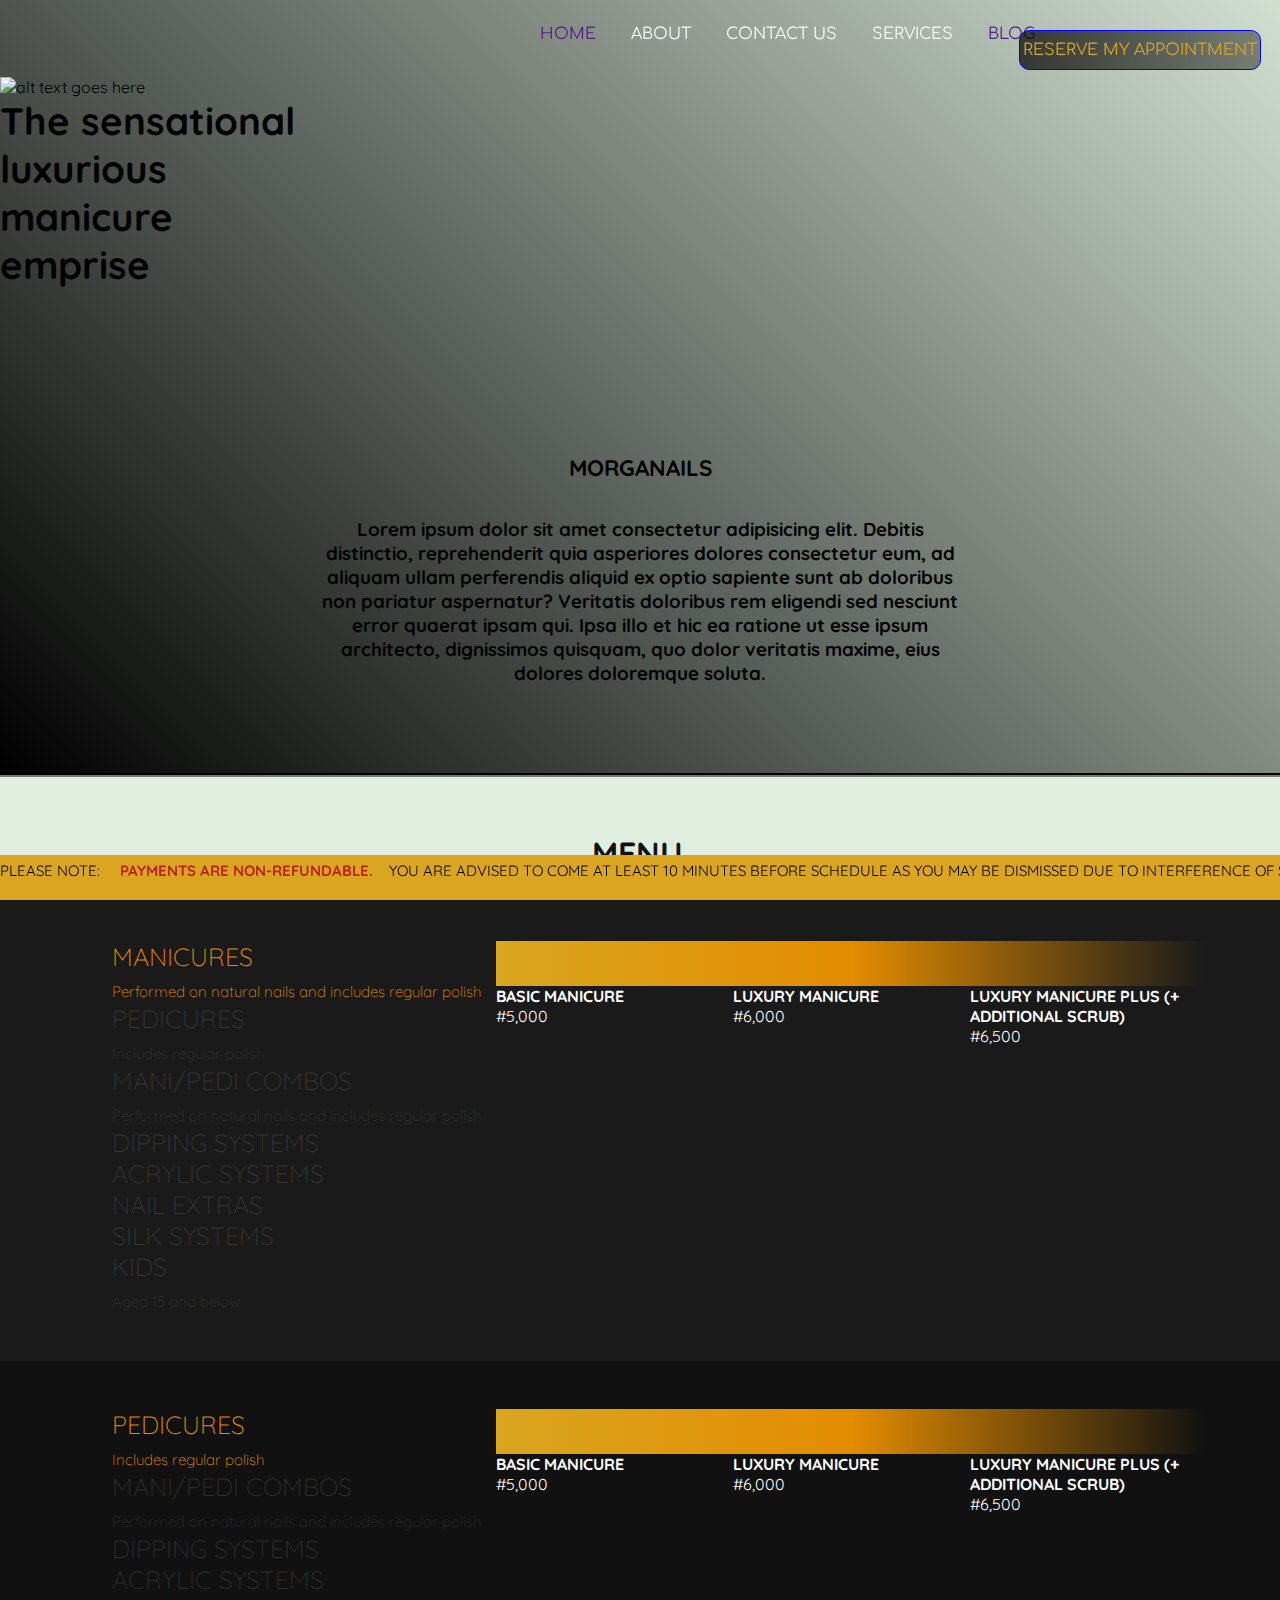
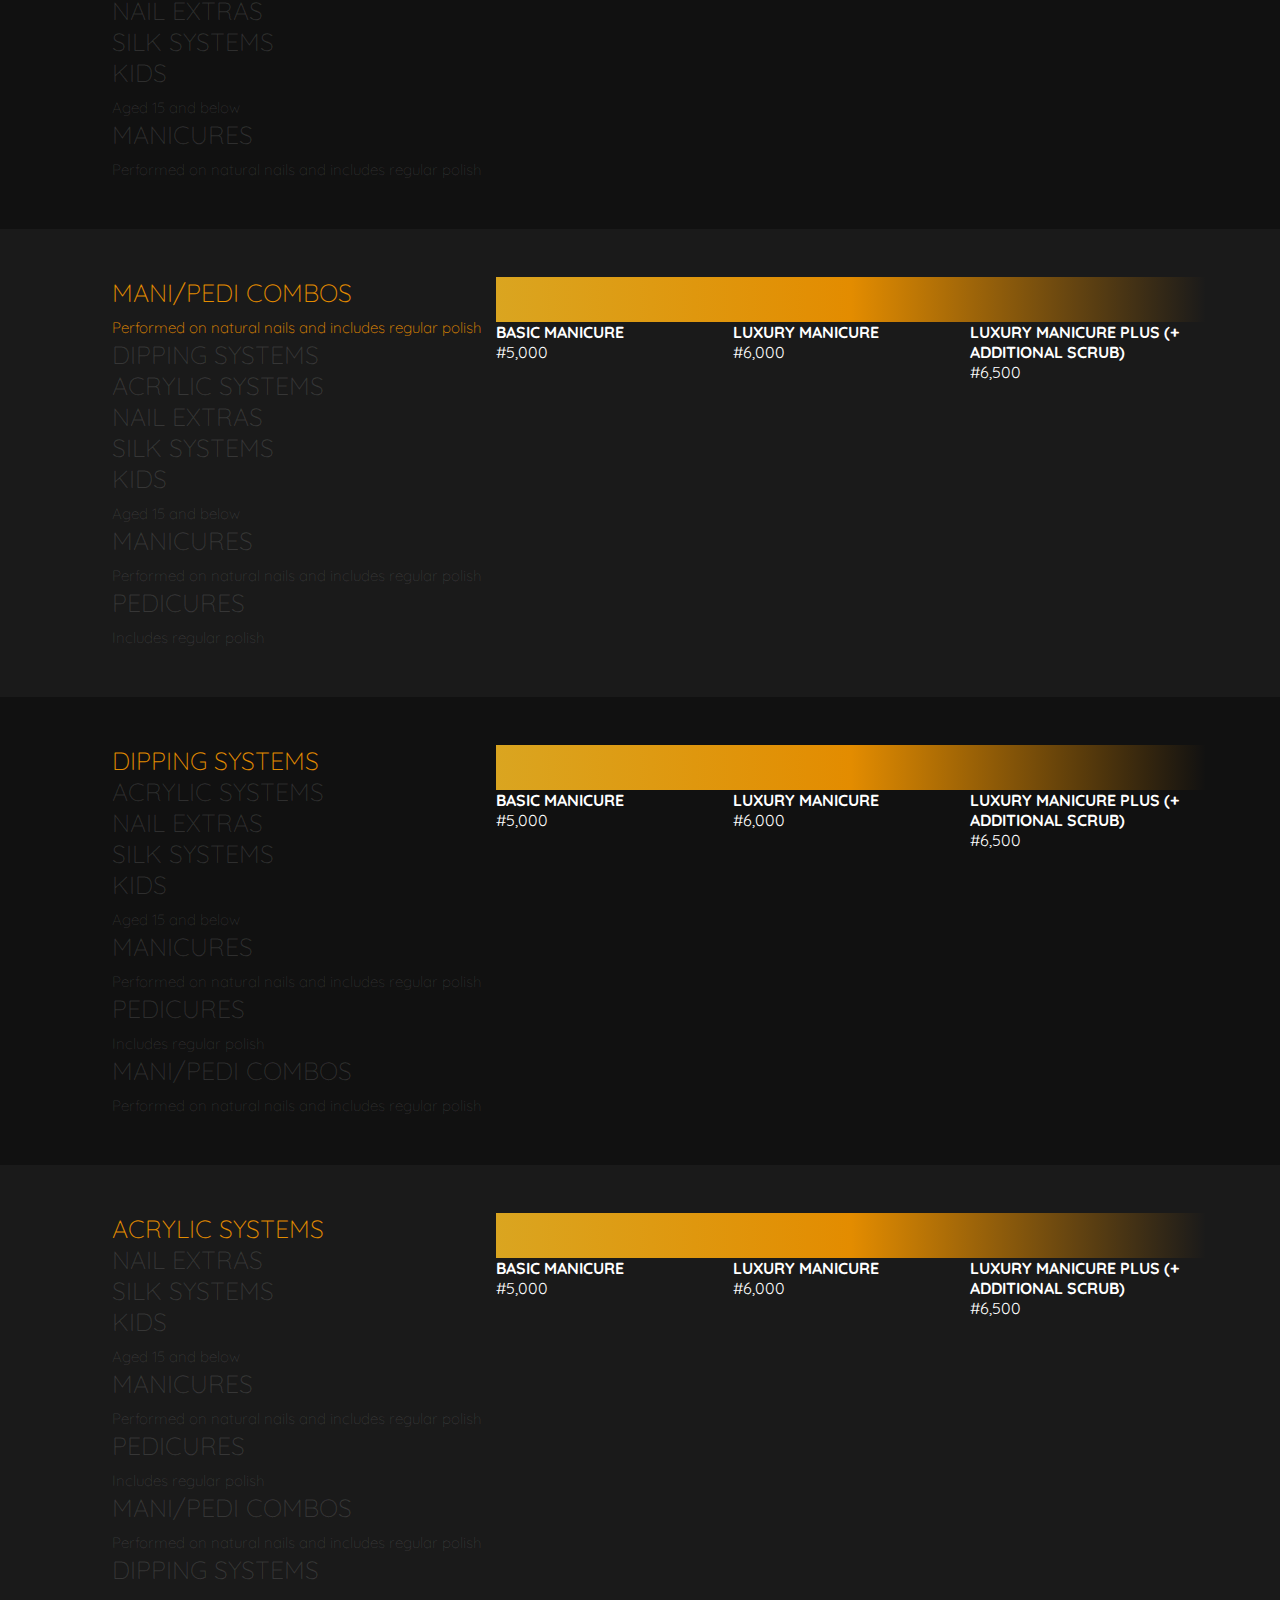
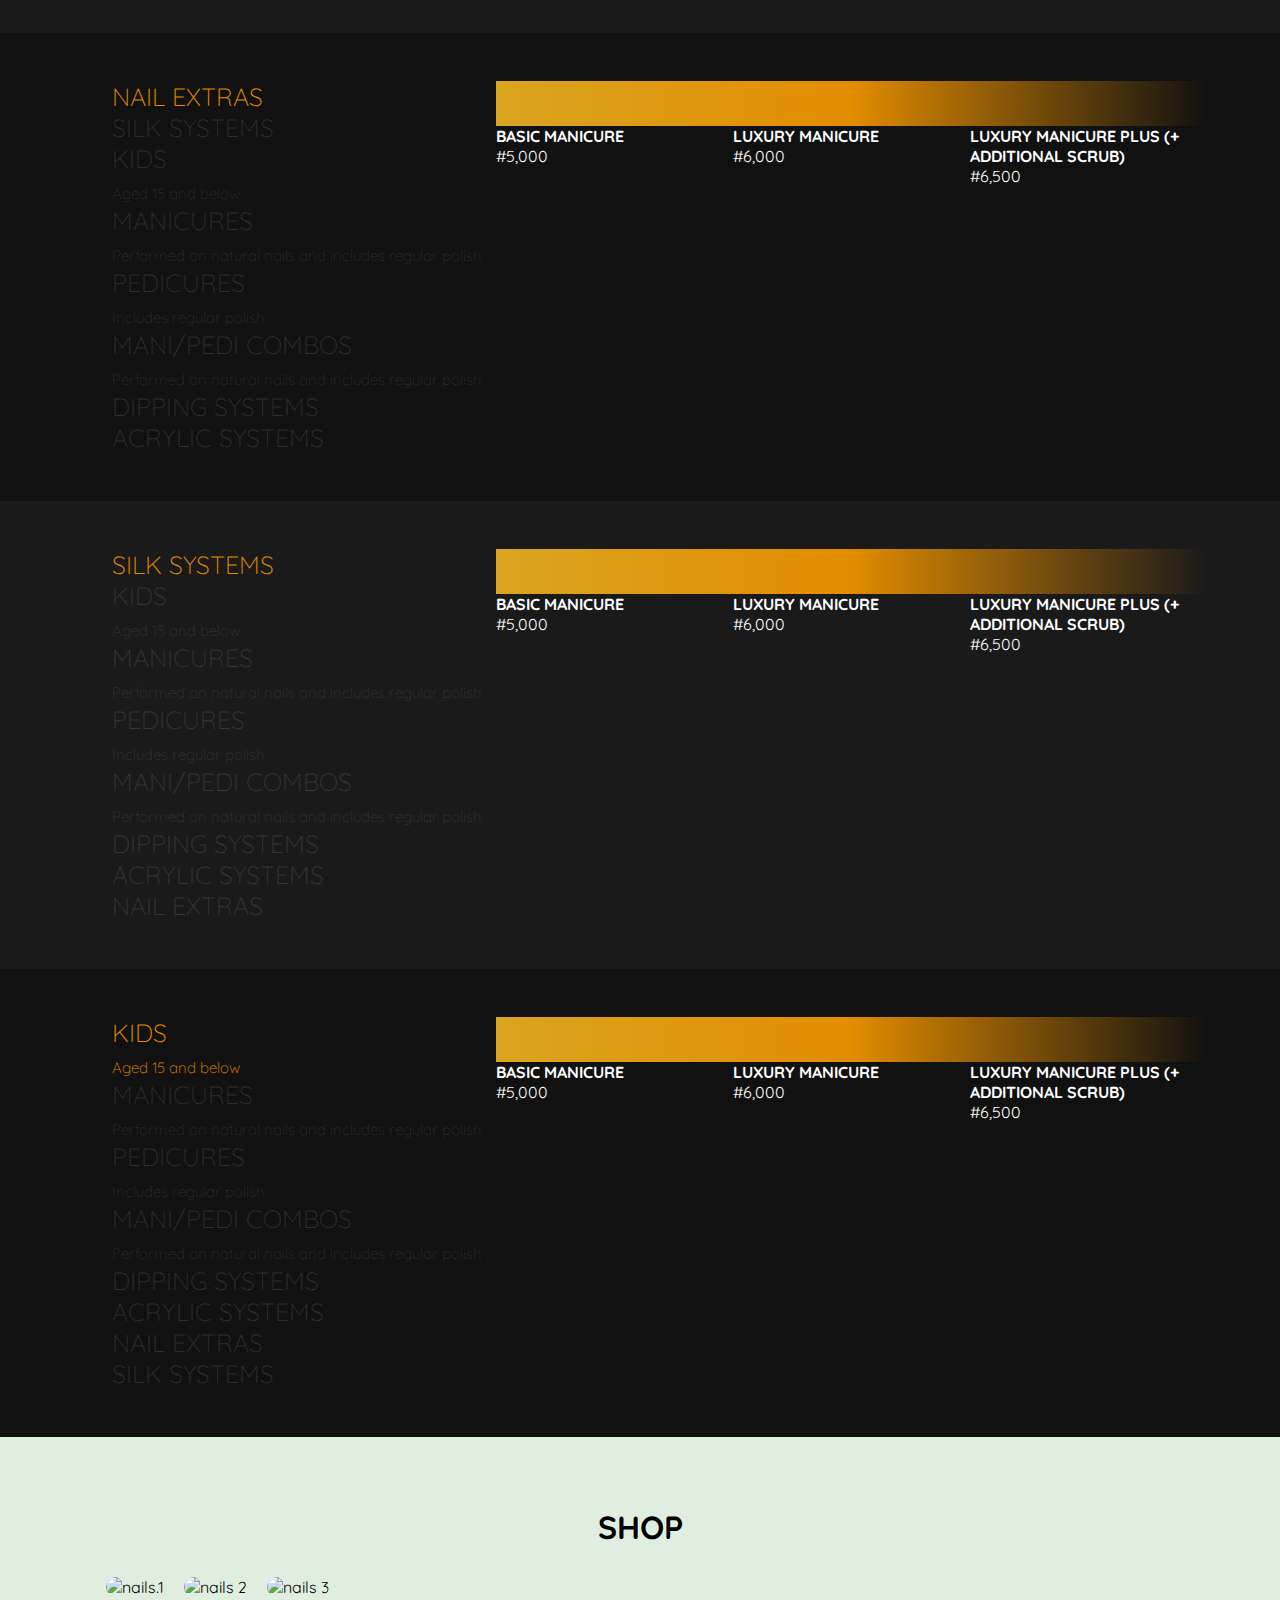
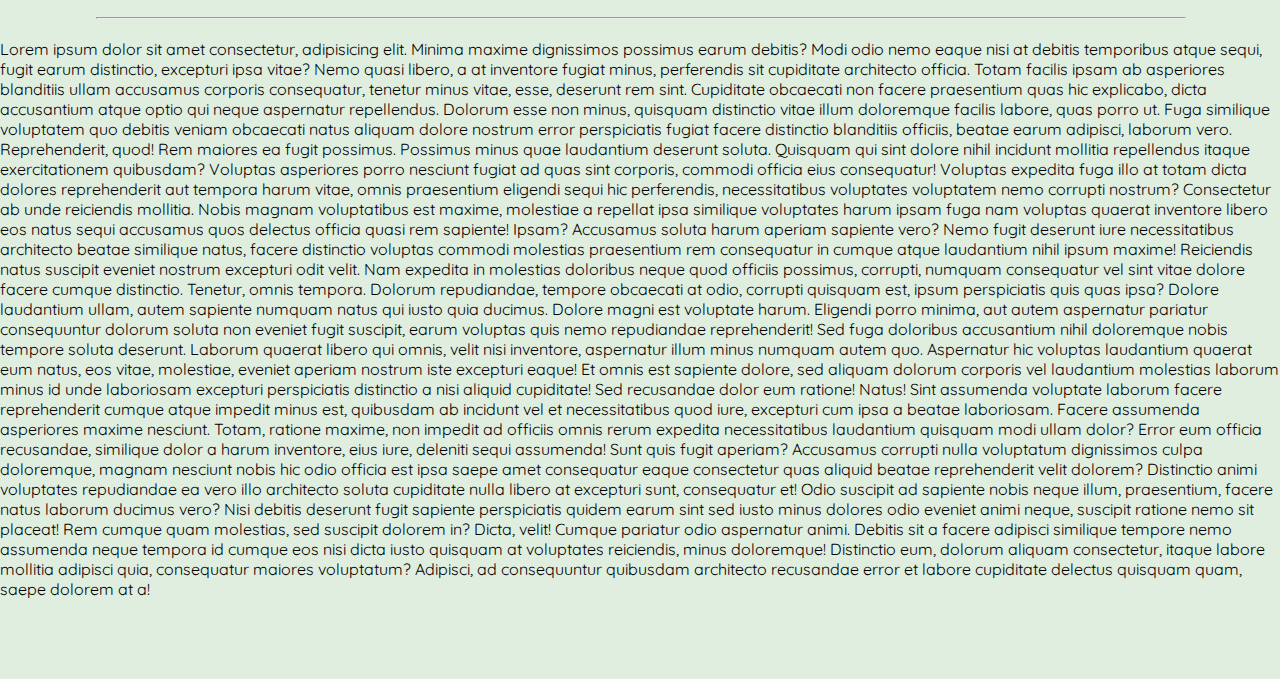
==== index.html @ 2ee40754 "Rename Morgana send me message 2.html to index.html" ====
<!DOCTYPE html>
<html lang="en">
<head>
    <meta charset="UTF-8">
    <meta http-equiv="X-UA-Compatible" content="IE=edge">
    <meta name="viewport" content="width=device-width, initial-scale=1.0">
    <link href="https://fonts.googleapis.com/css2?family=Barlow+Condensed:wght@100&family=Comfortaa:wght@300&family=Passions+Conflict&family=Quicksand:wght@300&display=swap" rel="stylesheet">
    <link rel="stylesheet" href="Morgana send me message 2.css">
    <title>Morgana send me message 2</title>
     <style>
        @media screen and (max-width: 755px){/*280px*//*1773px*/
            .m-sec2{
                background-color: #008a8a;
                /* backdrop-filter: blur(1rem); */
                display: block;
                height: 100vh;
                width: 55vw;
                position: fixed;
                top: 0;
                bottom: 0;
                left: 0;
                z-index: 201;
                box-shadow: 0 18px 36px rgba(0,0,0,0.99), 0 14px 11px rgba(0,0,0,0.2);
                transform: translateX(-150%);
                transition: all .5s ease-in-out;
            }
            #menu{
                display: block;
                border-bottom-right-radius: 8px;
                font-size: 450;
                position: fixed;
                z-index: 200;
                /* border: 3px double blue; */
                background-image: linear-gradient(to right, black, rgba(0,0,0,0.35));;
                background-size: 200%;
                background-position: 1%;
                color: #daa520b7;
                width: 15vw;
                animation: menu-icon 5s infinite alternate;
            }
            #close-menu{
                display: block;
                font-size: 45px;
                position: absolute;
                right: 0;
                top: 0;
                width: 15vw;
                color: #001a1a;

            }
            @keyframes menu-icon{
                0%{
                    background-position: 1%;
                }
                100%{
                    background-position: 100%;
                }
            }
           .m-sec2 nav{
                width: 55vw;
                height: 77vh;/* height: 55vh; */
                position: relative;
                left: -5px;
                top: 55px;
                text-align: center;
            }
            .m-sec2 a{
                /* background-color: bisque; */
                padding: 3px 5px;
                position: relative;
                top: 15px;
            }
            #a-last-child{
                width: 52vw;
                position: relative;
                left: 4px;
                backdrop-filter: blur(3px);
            }
            .m-dd{
                display: block;
                margin: 35px auto;
                font-family: 'Quicksand', sans-serif;
            }
            .m-dropdown{
               position: absolute;
               top: 5vw;
               left: 45vw;
               width: 0vw;
               box-shadow: 18px 0 36px rgba(0, 0, 0, 0.30), 14px 0 11px rgba(0, 0, 0, 0.2);
               /* max-height: fit-content; */
               transition: width 1s;
               overflow: scroll;
               font-size: smaller;
               float: right;
               background-color: #5f9ea0;
            }
            .m-dd:hover > .m-dropdown{
                width: 150px;
                height: 10vh;
            }
            .m-sec2:hover{
                width: 55vw;
            }
            .m-main2{
                background-size: cover;
                background-position: center;
                min-height: 90vh;
            }
            .m-main2 img{
                display: none;
            }
            .m-main2 div{
                width: 90vw;
                height: 50vh;
                text-align: center;
                position: relative;
                top: 7rem;
                left: 5%;
                font-size: 15px;
            }
            .m-main2 p{
                /* background-color: coral; */
                /* background-color: rgba(0, 139, 139, 0.151); */
                width: 80vw;
                height: 35.0vh;
                margin: 20px auto;
                overflow: scroll;
                position: absolute;
                bottom: 0.99vh;
                left: 0vw;
                right: 0vw;
            }
            /* .m-main2 h3 p span{
                position: sticky;
                top: 45vh;
            } */
            .m-sect-2{
                width: 100vw;
                /* display: none; */
            }
            .m-sect-2-div-1{
                display: block;
                padding: 0;
            }
            /* .m-sect-2-div-1a{
                width: 100vw;
            } */
            .shop-section img{
                min-width: 70vw;
                min-height: 50vh;
                position: relative;
                left: 15;
                right: 15;
                margin-bottom: 15.5px;
                margin-left: 25px;
            }
            #div{
                /* background-color: #00f5fc; */
                /* background-image: linear-gradient(to right, darkcyan, rgba(0,0,0)); */
                background-color: goldenrod;
                background-size: 500%;
                width: 200vw;
                height: 5vh;
                position: fixed;
                bottom: 0;
                animation: this-claimer 30s infinite alternate ease-out;
                /* animation: disclaimer 50s infinite ease-out; */
            }
            #div p{
                position: fixed;
                width: 900vw;
                height: 3vh;
                font-size: 15px;
                font-family: system-ui, -apple-system, BlinkMacSystemFont, 'Segoe UI', Roboto, Oxygen, Ubuntu, Cantarell, 'Open Sans', 'Helvetica Neue', sans-serif;
                font-weight: thin;
                font-display: flex;
                text-transform: uppercase;
                color: black;
                animation: disclaimer 80s infinite;
            }
            @keyframes this-claimer{
                0%{
                    background-position: 50%;
                }
                100%{
                    background-position: 90%;
                }
            }
            @keyframes disclaimer{
                0%{
                    position: fixed;
                    left: 100vw;
                }
                100%{
                    position: fixed;
                    left: -800vw;
                }
            }
        }
    </style>
</head>
<body style="background-color: #dfeedf;">
   
    <ion-icon name="menu" class="menu-icon" id="menu">menu</ion-icon>
    <section class="m-sec2" id="m-sec2">
        <ion-icon name="close-circle-outline" id="close-menu"></ion-icon>
        <nav>
            <div class="m-dd">
                <a href="">HOME</a>
                <div class="m-dropdown">
                    <a href="#Menu">MENU</a>
                    <a href="#Shop">SHOP</a>
                </div>
            </div>
            
            <div class="m-dd">
                <a href="Morgana send me message about.html" class="services">ABOUT</a>
                <div class="m-dropdown">
                    <a href="#">PORTFOLIO</a>
                    <a href="#">OUR CLIENTS</a>
                    <a href="#">POLICY</a>
                </div>
            </div>

            <div class="m-dd">
                <a href="" class="services">CONTACT US</a>
                <div class="m-dropdown">
                    <a href="#">SOCIAL PLATFORMS</a>
                    <a href="#">REFERALS</a>
                    <a href="#">ADDRESS</a>
                </div>
            </div>

            <div class="m-dd">
                <a href="myproject.html" target="_blank" class="services">SERVICES</a>
                <div class="m-dropdown">
                    <a href="#">SALES</a>
                    <a href="https://www.thenailboutique.ng/index.php" target="_blank">ITEMS</a>
                    <a href="#">MARKETING </a>
                </div>
            </div>

            <div class="m-dd">
                <a href="" id="diff">BLOG</a>
                <div class="m-dropdown">
                    <a href="#">FAQs</a>
                    <a href="#">GET HELP</a>
                    <a href="#">UPDATES</a>
                </div>
            </div>
            
            <a href="" target="_self" id="a-last-child">RESERVE MY APPOINTMENT</a>
        </nav>
     </section>

     



    <main class="m-main2" style="overflow: hidden;">
        <img src="" alt="alt text goes here" style="width: 105vw; height: 90vh;">
        <div>
            <strong>
                <h1><span>The sensational luxurious manicure emprise</span></h1>
            </strong>
        </div>
        
        <h3><p>
            <span style="font-weight: bolder; font-size: larger;">MORGANAILS</span>
            <br> Lorem ipsum dolor sit amet consectetur adipisicing elit. 
           Debitis distinctio, reprehenderit quia asperiores dolores consectetur eum, 
           ad aliquam ullam perferendis aliquid ex optio sapiente sunt ab doloribus non pariatur aspernatur?
           Veritatis doloribus rem eligendi sed nesciunt error quaerat ipsam qui. Ipsa illo et hic ea ratione
           ut esse ipsum architecto, dignissimos quisquam, quo dolor veritatis maxime, eius dolores doloremque soluta.
        </p></h3>
    </main>

    <!--<section>
        <!- <img src="img/nails 1.jpg" alt="img" srcset="">
        <img src="img/Nails 2.jpg" alt="img">
        <img src="img/Simply-resplendent.jpg" alt="img">  ->
    </section>-->
    
    

<div style="background-color: rgba(145, 144, 144, 0);">
    <br >
    <br><br>
    <h1 class="menu" id="Menu">MENU</h1>
    <br>
</div>
<!-- <marquee behavior="slow" direction="left">All customers are required to pre-book appointments right on this platform or telephone. Appointment time starts from 7:00am-5:00pm on Tuesdays through Saturdays and 6:00am-5:00pm on Sundays</marquee> -->
    <section class="m-sect-2">
        <div class="m-sect-2-div-1">
            <div class="m-sect-2-div-1a">
                <a href="" style="color: #e38c00;" id="manicures">MANICURES <br> <span class="a-span">Performed on natural nails and includes regular polish</span></a>
                <a href="#pedicures">PEDICURES <br> <span class="a-span">Includes regular polish</span></a>
                <a href="#mani/pedi">MANI/PEDI COMBOS <br> <span class="a-span">Performed on natural nails and includes regular polish</span></a>
                <a href="#dipping-systems">DIPPING SYSTEMS</a>
                <a href="#acrylic">ACRYLIC SYSTEMS</a>
                <a href="#nail-extras">NAIL EXTRAS</a>
                <a href="#silk-systems">SILK SYSTEMS</a>
                <a href="#kids">KIDS <br> <span class="a-span">Aged 15 and below</span></a>
            </div>
            <div class="m-sect-2-div-1b">
                <ul style="list-style: none; display: flex; justify-content: center;">
                    <li><h4>BASIC MANICURE</h4> #5,000</li>
                    <li><h4>LUXURY MANICURE</h4> #6,000</li>
                    <li><h4>LUXURY MANICURE PLUS (+ ADDITIONAL SCRUB)</h4>#6,500</li>
                </ul>
            </div>
        </div>
        
    </section>
    <section class="m-sect-2 color-diff">
        <div class="m-sect-2-div-1">
            <div class="m-sect-2-div-1a">
                <a href="" style="color: #e38c00;" id="pedicures"> PEDICURES <br> <span class="a-span">Includes regular polish</span></a>
                <a href="#mani/pedi">MANI/PEDI COMBOS <br> <span class="a-span">Performed on natural nails and includes regular polish</span></a>
                <a href="#dipping-systems">DIPPING SYSTEMS</a>
                <a href="#acrylic">ACRYLIC SYSTEMS</a>
                <a href="#nail-extras">NAIL EXTRAS</a>
                <a href="#silk-systems">SILK SYSTEMS</a>
                <a href="#kids">KIDS <br> <span class="a-span">Aged 15 and below</span></a>
                <a href="#manicures" >MANICURES <br> <span class="a-span">Performed on natural nails and includes regular polish</span></a>
            </div>
            <div class="m-sect-2-div-1b">
                <ul style="list-style: none; display: flex; justify-content: center;">
                    <li><h4>BASIC MANICURE</h4> #5,000</li>
                    <li><h4>LUXURY MANICURE</h4> #6,000</li>
                    <li><h4>LUXURY MANICURE PLUS (+ ADDITIONAL SCRUB)</h4>#6,500</li>
                </ul>
            </div>
        </div>
        
    </section>
    <section class="m-sect-2">
        <div class="m-sect-2-div-1">
            <div class="m-sect-2-div-1a">
                <a href="" style="color: #e38c00;" id="mani/pedi">MANI/PEDI COMBOS <br> <span class="a-span">Performed on natural nails and includes regular polish</span></a>
                <a href="#dipping-systems">DIPPING SYSTEMS</a>
                <a href="#acrylic">ACRYLIC SYSTEMS</a>
                <a href="#nail-extras">NAIL EXTRAS</a>
                <a href="#silk-systems">SILK SYSTEMS</a>
                <a href="#kids">KIDS <br> <span class="a-span">Aged 15 and below</span></a>
                <a href="#manicures">MANICURES <br> <span class="a-span">Performed on natural nails and includes regular polish</span></a>
                <a href="#pedicures">PEDICURES <br> <span class="a-span">Includes regular polish</span></a>
            </div>
            <div class="m-sect-2-div-1b">
                <ul style="list-style: none; display: flex; justify-content: center;">
                    <li><h4>BASIC MANICURE</h4> #5,000</li>
                    <li><h4>LUXURY MANICURE</h4> #6,000</li>
                    <li><h4>LUXURY MANICURE PLUS (+ ADDITIONAL SCRUB)</h4>#6,500</li>
                </ul>
            </div>
        </div>
        
    </section>
    <section class="m-sect-2 color-diff">
        <div class="m-sect-2-div-1">
            <div class="m-sect-2-div-1a">
                <a href="" style="color: #e38c00;" id="dipping-systems">DIPPING SYSTEMS</a>
                <a href="#acrylic">ACRYLIC SYSTEMS</a>
                <a href="#nail-extras">NAIL EXTRAS</a>
                <a href="#silk-systems">SILK SYSTEMS</a>
                <a href="#kids">KIDS <br> <span class="a-span">Aged 15 and below</span></a>
                <a href="#manicures">MANICURES <br> <span class="a-span">Performed on natural nails and includes regular polish</span></a>
                <a href="#pedicures">PEDICURES <br> <span class="a-span">Includes regular polish</span></a>
                <a href="#mani/pedi">MANI/PEDI COMBOS <br> <span class="a-span">Performed on natural nails and includes regular polish</span></a>
            </div>
            <div class="m-sect-2-div-1b">
                <ul style="list-style: none; display: flex; justify-content: center;">
                    <li><h4>BASIC MANICURE</h4> #5,000</li>
                    <li><h4>LUXURY MANICURE</h4> #6,000</li>
                    <li><h4>LUXURY MANICURE PLUS (+ ADDITIONAL SCRUB)</h4>#6,500</li>
                </ul>
            </div>
        </div>
        
    </section>
    <section class="m-sect-2">
        <div class="m-sect-2-div-1">
            <div class="m-sect-2-div-1a">
                <a href="" style="color: #e38c00;" id="acrylic">ACRYLIC SYSTEMS</a>
                <a href="#nail-extras">NAIL EXTRAS</a>
                <a href="#silk-systems">SILK SYSTEMS</a>
                <a href="#kids">KIDS <br> <span class="a-span">Aged 15 and below</span></a>
                <a href="#manicures">MANICURES <br> <span class="a-span">Performed on natural nails and includes regular polish</span></a>
                <a href="#pedicures">PEDICURES <br> <span class="a-span">Includes regular polish</span></a>
                <a href="#mani/pedi">MANI/PEDI COMBOS <br> <span class="a-span">Performed on natural nails and includes regular polish</span></a>
                <a href="#dipping-systems">DIPPING SYSTEMS</a>
            </div>
            <div class="m-sect-2-div-1b">
                <ul style="list-style: none; display: flex; justify-content: center;">
                    <li><h4>BASIC MANICURE</h4> #5,000</li>
                    <li><h4>LUXURY MANICURE</h4> #6,000</li>
                    <li><h4>LUXURY MANICURE PLUS (+ ADDITIONAL SCRUB)</h4>#6,500</li>
                </ul>
            </div>
        </div>
        
    </section>
    <section class="m-sect-2 color-diff">
        <div class="m-sect-2-div-1">
            <div class="m-sect-2-div-1a">
                <a href="" style="color: #e38c00;" id="nail-extras">NAIL EXTRAS</a>
                <a href="#silk-systems">SILK SYSTEMS</a>
                <a href="#kids">KIDS <br> <span class="a-span">Aged 15 and below</span></a>
                <a href="#manicures">MANICURES <br> <span class="a-span">Performed on natural nails and includes regular polish</span></a>
                <a href="#pedicures">PEDICURES <br> <span class="a-span">Includes regular polish</span></a>
                <a href="#mani/pedi">MANI/PEDI COMBOS <br> <span class="a-span">Performed on natural nails and includes regular polish</span></a>
                <a href="#dipping-systems">DIPPING SYSTEMS</a>
                <a href="#acrylic">ACRYLIC SYSTEMS</a>
            </div>
            <div class="m-sect-2-div-1b">
                <ul style="list-style: none; display: flex; justify-content: center;">
                    <li><h4>BASIC MANICURE</h4> #5,000</li>
                    <li><h4>LUXURY MANICURE</h4> #6,000</li>
                    <li><h4>LUXURY MANICURE PLUS (+ ADDITIONAL SCRUB)</h4>#6,500</li>
                </ul>
            </div>
        </div>
        
    </section>
    <section class="m-sect-2">
        <div class="m-sect-2-div-1">
            <div class="m-sect-2-div-1a">
                <a href="" style="color: #e38c00;" id="silk-systems">SILK SYSTEMS</a>
                <a href="#kids">KIDS <br> <span class="a-span">Aged 15 and below</span></a>
                <a href="#manicures">MANICURES <br> <span class="a-span">Performed on natural nails and includes regular polish</span></a>
                <a href="#pedicures">PEDICURES <br> <span class="a-span">Includes regular polish</span></a>
                <a href="#mani/pedi">MANI/PEDI COMBOS <br> <span class="a-span">Performed on natural nails and includes regular polish</span></a>
                <a href="#dipping-systems">DIPPING SYSTEMS</a>
                <a href="#acrylic">ACRYLIC SYSTEMS</a>
                <a href="#nail-extras">NAIL EXTRAS</a>
            </div>
            <div class="m-sect-2-div-1b">
                <ul style="list-style: none; display: flex; justify-content: center;">
                    <li><h4>BASIC MANICURE</h4> #5,000</li>
                    <li><h4>LUXURY MANICURE</h4> #6,000</li>
                    <li><h4>LUXURY MANICURE PLUS (+ ADDITIONAL SCRUB)</h4>#6,500</li>
                </ul>
            </div>
        </div>
        
    </section>
    <section class="m-sect-2 color-diff">
        <div class="m-sect-2-div-1">
            <div class="m-sect-2-div-1a">
                <a href="" style="color: #e38c00;" id="kids">KIDS <br> <span class="a-span">Aged 15 and below</span></a>
                <a href="#manicures">MANICURES <br> <span class="a-span">Performed on natural nails and includes regular polish</span></a>
                <a href="#pedicures">PEDICURES <br> <span class="a-span">Includes regular polish</span></a>
                <a href="#mani/pedi">MANI/PEDI COMBOS <br> <span class="a-span">Performed on natural nails and includes regular polish</span></a>
                <a href="#dipping-systems">DIPPING SYSTEMS</a>
                <a href="#acrylic">ACRYLIC SYSTEMS</a>
                <a href="#nail-extras">NAIL EXTRAS</a>
                <a href="#silk-systems">SILK SYSTEMS</a>
            </div>
            <div class="m-sect-2-div-1b">
                <ul style="list-style: none; display: flex; justify-content: center;">
                    <li><h4>BASIC MANICURE</h4> #5,000</li>
                    <li><h4>LUXURY MANICURE</h4> #6,000</li>
                    <li><h4>LUXURY MANICURE PLUS (+ ADDITIONAL SCRUB)</h4>#6,500</li>
                </ul>
            </div>
        </div>
        
    </section>
    <br><br><br>
    <h1 class="shop" id="Shop">SHOP</h1>
    <br>
    <section class="shop-section">
        <img src="img/nails 1.jpg" alt="nails.1"><img src="img/Nails 2.jpg" alt="nails 2"><img src="img/nails3.jpg" alt="nails 3"><br><br><hr style="width: 85vw; position: relative; left: 7.5vw; right: 7.5vw; "><br>
       <div>
        Lorem ipsum dolor sit amet consectetur, adipisicing elit. Minima maxime dignissimos possimus earum debitis? Modi odio nemo eaque nisi at debitis temporibus atque sequi, fugit earum distinctio, excepturi ipsa vitae?
        Nemo quasi libero, a at inventore fugiat minus, perferendis sit cupiditate architecto officia. Totam facilis ipsam ab asperiores blanditiis ullam accusamus corporis consequatur, tenetur minus vitae, esse, deserunt rem sint.
        Cupiditate obcaecati non facere praesentium quas hic explicabo, dicta accusantium atque optio qui neque aspernatur repellendus. Dolorum esse non minus, quisquam distinctio vitae illum doloremque facilis labore, quas porro ut.
        Fuga similique voluptatem quo debitis veniam obcaecati natus aliquam dolore nostrum error perspiciatis fugiat facere distinctio blanditiis officiis, beatae earum adipisci, laborum vero. Reprehenderit, quod! Rem maiores ea fugit possimus.
        Possimus minus quae laudantium deserunt soluta. Quisquam qui sint dolore nihil incidunt mollitia repellendus itaque exercitationem quibusdam? Voluptas asperiores porro nesciunt fugiat ad quas sint corporis, commodi officia eius consequatur!
        Voluptas expedita fuga illo at totam dicta dolores reprehenderit aut tempora harum vitae, omnis praesentium eligendi sequi hic perferendis, necessitatibus voluptates voluptatem nemo corrupti nostrum? Consectetur ab unde reiciendis mollitia.
        Nobis magnam voluptatibus est maxime, molestiae a repellat ipsa similique voluptates harum ipsam fuga nam voluptas quaerat inventore libero eos natus sequi accusamus quos delectus officia quasi rem sapiente! Ipsam?
        Accusamus soluta harum aperiam sapiente vero? Nemo fugit deserunt iure necessitatibus architecto beatae similique natus, facere distinctio voluptas commodi molestias praesentium rem consequatur in cumque atque laudantium nihil ipsum maxime!
        Reiciendis natus suscipit eveniet nostrum excepturi odit velit. Nam expedita in molestias doloribus neque quod officiis possimus, corrupti, numquam consequatur vel sint vitae dolore facere cumque distinctio. Tenetur, omnis tempora.
        Dolorum repudiandae, tempore obcaecati at odio, corrupti quisquam est, ipsum perspiciatis quis quas ipsa? Dolore laudantium ullam, autem sapiente numquam natus qui iusto quia ducimus. Dolore magni est voluptate harum.
        Eligendi porro minima, aut autem aspernatur pariatur consequuntur dolorum soluta non eveniet fugit suscipit, earum voluptas quis nemo repudiandae reprehenderit! Sed fuga doloribus accusantium nihil doloremque nobis tempore soluta deserunt.
        Laborum quaerat libero qui omnis, velit nisi inventore, aspernatur illum minus numquam autem quo. Aspernatur hic voluptas laudantium quaerat eum natus, eos vitae, molestiae, eveniet aperiam nostrum iste excepturi eaque!
        Et omnis est sapiente dolore, sed aliquam dolorum corporis vel laudantium molestias laborum minus id unde laboriosam excepturi perspiciatis distinctio a nisi aliquid cupiditate! Sed recusandae dolor eum ratione! Natus!
        Sint assumenda voluptate laborum facere reprehenderit cumque atque impedit minus est, quibusdam ab incidunt vel et necessitatibus quod iure, excepturi cum ipsa a beatae laboriosam. Facere assumenda asperiores maxime nesciunt.
        Totam, ratione maxime, non impedit ad officiis omnis rerum expedita necessitatibus laudantium quisquam modi ullam dolor? Error eum officia recusandae, similique dolor a harum inventore, eius iure, deleniti sequi assumenda!
        Sunt quis fugit aperiam? Accusamus corrupti nulla voluptatum dignissimos culpa doloremque, magnam nesciunt nobis hic odio officia est ipsa saepe amet consequatur eaque consectetur quas aliquid beatae reprehenderit velit dolorem?
        Distinctio animi voluptates repudiandae ea vero illo architecto soluta cupiditate nulla libero at excepturi sunt, consequatur et! Odio suscipit ad sapiente nobis neque illum, praesentium, facere natus laborum ducimus vero?
        Nisi debitis deserunt fugit sapiente perspiciatis quidem earum sint sed iusto minus dolores odio eveniet animi neque, suscipit ratione nemo sit placeat! Rem cumque quam molestias, sed suscipit dolorem in?
        Dicta, velit! Cumque pariatur odio aspernatur animi. Debitis sit a facere adipisci similique tempore nemo assumenda neque tempora id cumque eos nisi dicta iusto quisquam at voluptates reiciendis, minus doloremque!
        Distinctio eum, dolorum aliquam consectetur, itaque labore mollitia adipisci quia, consequatur maiores voluptatum? Adipisci, ad consequuntur quibusdam architecto recusandae error et labore cupiditate delectus quisquam quam, saepe dolorem at a!
       </div>
    </section>
    <br><br><br><br>
     
    <div id="div">
        <p>
        Please Note: &nbsp; &nbsp; <span style="color: rgb(189, 34, 34); font-weight: bolder;">Payments are non-refundable.</span> &nbsp; &nbsp;You are advised to come at least 10 minutes before schedule as you may be dismissed due to interference of scheduled appointments of other customers, in any event of your belated arrival. Thanks for your understanding.
        </p>
    </div>
    <!-- <video src="video/200831_01_drone scotland_4K_012_preview.webm" autoplay muted loop></video> -->
 <!-- All customers are required to pre-book appointments right on this platform or telephone. Appointment time starts from 7:00am-5:00pm on Tuesdays through Saturdays and 6:00am-5:00pm on Sundays -->
    <script src="https://unpkg.com/ionicons@4.5.10-0/dist/ionicons.js"></script>
    <script src="./Morgana send me message.js"></script>
    <script src="numbers.js"></script>
</body>
</html>
---- Morgana send me message 2.css ----
*{
    margin: 0;
    padding: 0;
}
html{
    scroll-behavior: smooth;
    scroll-padding-top: 6em;
}
body{
    font-family: 'Quicksand', system-ui, -apple-system, BlinkMacSystemFont, 'Segoe UI', Roboto, Oxygen, Ubuntu, Cantarell, 'Open Sans', 'Helvetica Neue', sans-serif;
}
.m-sec2{
    /* background-color: darkcyan; */
    height: 8vh;
    position: fixed;
    width: 100vw;
    z-index: 10;
}
/* change nav-bar styles on scroll using js */
.window-scroll{
    background-color: darkcyan;
    box-shadow: 0 0 2px 2px #333;
}
.menu-icon{
    display: none;
    font-size: 55px;
    color: black;
    border-bottom-right-radius: 7px;
    border-color: black;
    padding-right: 3px;
    background-color: darkcyan;
}
.m-sec2 nav{
    /* background-color: blue; */
    /* width: 55vw; */
    width: 59vw;
    height: 6.5vh;
    font-family: Comfortaa, system-ui, -apple-system, BlinkMacSystemFont, 'Segoe UI', Roboto, Oxygen, Ubuntu, Cantarell, 'Open Sans', 'Helvetica Neue', sans-serif;
    float: right;
}
.m-sec2 a{
    /* background-color: bisque; */
    /* padding: 5px 7px; */
    padding: 5px 15px;  
    text-decoration: none;
    position: relative;
    /* top: 15px; */
    top: 25px;
}
#a-last-child{
    float: right;
    position: relative;
    /* top: 3.3px; */
    top: 12.3px;
    right: 19px;
    bottom: 10px;
    background-image: linear-gradient(to right, black, rgba(0, 0, 0, 0.411));
    background-size: 200%;
    background-position: right;
    transition: background-position 1s;
    padding: 10px 3px;
    border: 1px solid blue;
    border-radius: 10px;
    color: goldenrod;
}
#a-last-child:hover{
    background-position: left;
}
.m-main2{
    /* background-color: rgb(0, 58, 58); */
    background-image: linear-gradient(45deg, black, rgba(0, 0, 0, 0.062)), url(img/nails6.jpg);
    outline: 4px groove #222;
    background-size: cover;
    background-repeat: no-repeat;
    max-width: 100vw;
    height: 85.9vh;
}
.m-main2 img{
    position: relative;
    top: 10%;
}
.m-main2 div{
    /* background-color: green; */
    width: 25vw;
    height: 25vh;
    position: relative;
    top: 10%;
    font-size: larger;
    overflow: hidden;
}
.m-main2 p{
    /* background-color: coral; */
    width: 50vw;
    margin: 35px auto;
    position: absolute;
    display: grid;
    place-items: center;
    top: 45.9%;
    left: 25%;
    right: 25%;
    height: 27vh;
    text-align: center;
}
.m-sect-2{
    /* background-color: darkred; */
    background-color: #1a1a1a; 
    color: #fff;
    height: fit-content;
}
.m-sect-2-div-1{
    display: flex;
    padding: 3rem;
}
.m-sect-2-div-1a{
    display: grid;
    width: 30vw;
    padding-left: 4rem;
}
.m-sect-2-div-1a a{
    color: rgba(255, 255, 255, 0.13);
    font-size: 25px;
    font-weight: lighter;
    /* font-family: system-ui, sans-serif; */
    text-decoration: none;
}
.a-span{
    font-size: 15px;
}
.color-diff{
    background-color: #111;
}
.m-sect-2-div-1a a:hover {
    color: rgba(255, 255, 255, 0.301);
}
.m-sect-2-div-1b{
    /* background-color: green; */
    width: 60%;
}
.m-sect-2-div-1b::before{
    box-sizing: border-box;
    content: '';
    display: block;
    background-image: linear-gradient(
        to right, 
        #daa520, 
        #e38c00, 
        #e38c0000
        );
    width: 100%;
    height: 5vh;
}
.m-sect-2-div-1b li{
    flex-grow: 5rem;
    flex-basis: 100%;
}

.menu{
    width: 55vw;
    position: relative;                               
    left: 22.3vw;
    text-align: center; 
    color: #111;
}
.m-dd{
    position: relative;
    display: inline-block;
}
.services{
    padding: 15px;
    text-align: center;
    border: none;
    width: 300px;
    color: #f8f9f9;
}
.m-dropdown{
    position: absolute;
    background-color: #f0f8ff3f;
    backdrop-filter: blur(3rem);
    top: 53.5px;
    width: 100vw;
    box-shadow: 0 18px 36px rgba(0,0,0,0.30), 0 14px 11px rgba(0,0,0,0.2);
    height: 0px;
    max-width: max-content;
    transition: height 1s; 
    overflow: hidden;
    font-size: smaller;
}
.m-dd:hover > .m-dropdown{
    height: 150px;
}
.services:hover{
    color: white;
    background: #173459;
}
#diff:hover{
    background: #ffffff;
}
.m-dropdown > a{
    display: block;
    padding: 15px;
    text-decoration: none;
    color: black;
}
.m-dd > a:active{
    color: #f8f9f9;
    background: #173459;
}
.shop{
    text-align: center;
    margin: 10px auto;
}
.shop-section{
    width: auto;
}
.shop-section img{
    max-width: 33.3vw;
    max-height: 55vh;
    margin: auto 10px;
    position: relative;
    left: 7.5vw;
    right: 7.5vw;
    border-radius: 20px;
    transition: all 1s;
}
.shop-section img:hover{
    background-image: linear-gradient(to bottom, grey, grey);
    transform: scale(1.1);
    /* opacity: 0.8; */
}
#div{
    /* background-color: #00f5fc; */
    /* background-image: linear-gradient(to right, darkcyan, rgba(0,0,0)); */
    background-color: goldenrod;
    background-size: 500%;
    width: 200vw;
    height: 5vh;
    position: fixed;
    bottom: 0;
    animation: this-claimer 30s infinite alternate ease-out;
    /* animation: disclaimer 50s infinite ease-out; */
}
#div p{
    /* background-color: brown; */
    position: fixed;
    padding-top: 5.9px;
    width: 200vw;
    height: 3vh;
    font-size: 15px;
    /* font-family: system-ui, -apple-system, BlinkMacSystemFont, 'Segoe UI', Roboto, Oxygen, Ubuntu, Cantarell, 'Open Sans', 'Helvetica Neue', sans-serif; */
    font-weight: thin;
    font-display: flex;
    text-transform: uppercase;
    color: black;
    animation: disclaimer 70s infinite linear;
}
@keyframes this-claimer{
    0%{
        background-position: 50%;
    }
    100%{
        background-position: 90%;
    }
}
@keyframes disclaimer{
    0%{
        position: fixed;
        left: 100vw;
    }
    100%{
        position: fixed;
        left: -160vw;
    }
}
/* #div:hover{
    position: fixed;
    bottom: 0;
    left: -100vw;
} */
/* #34dec2 */
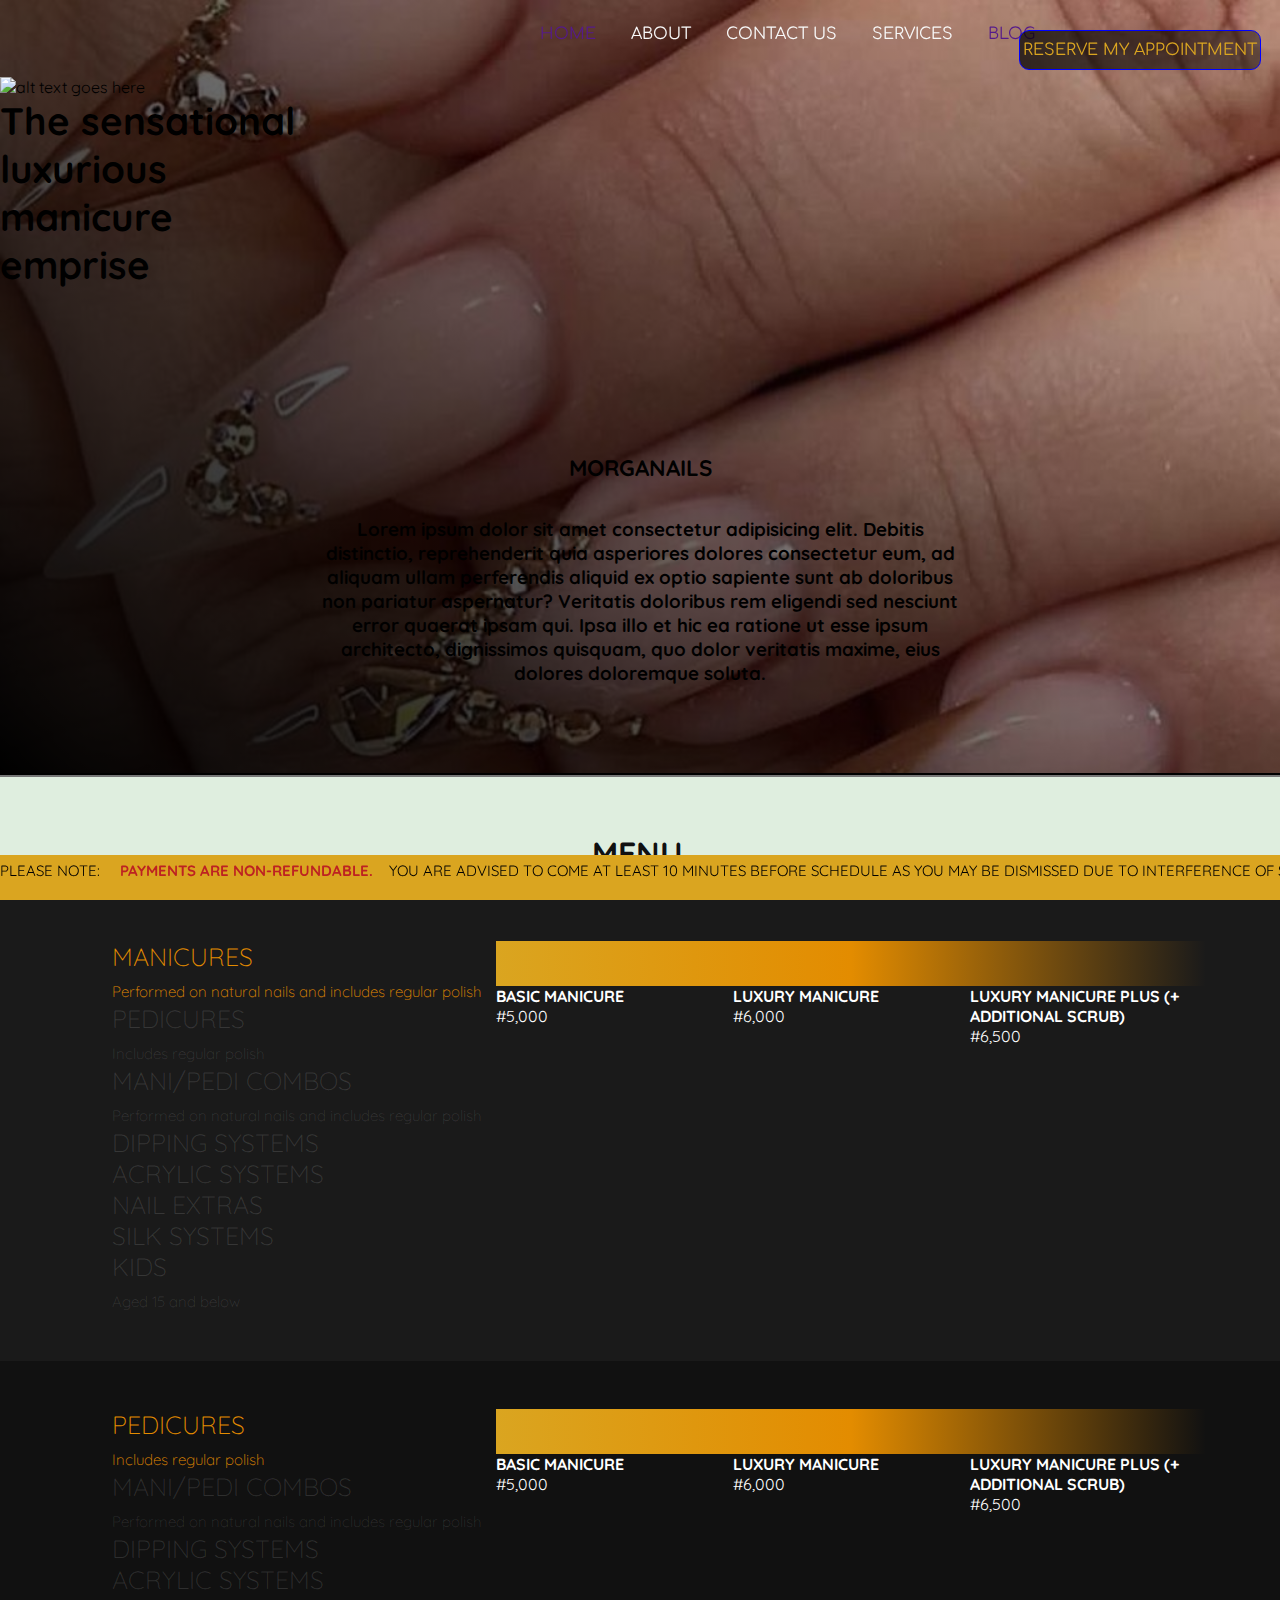
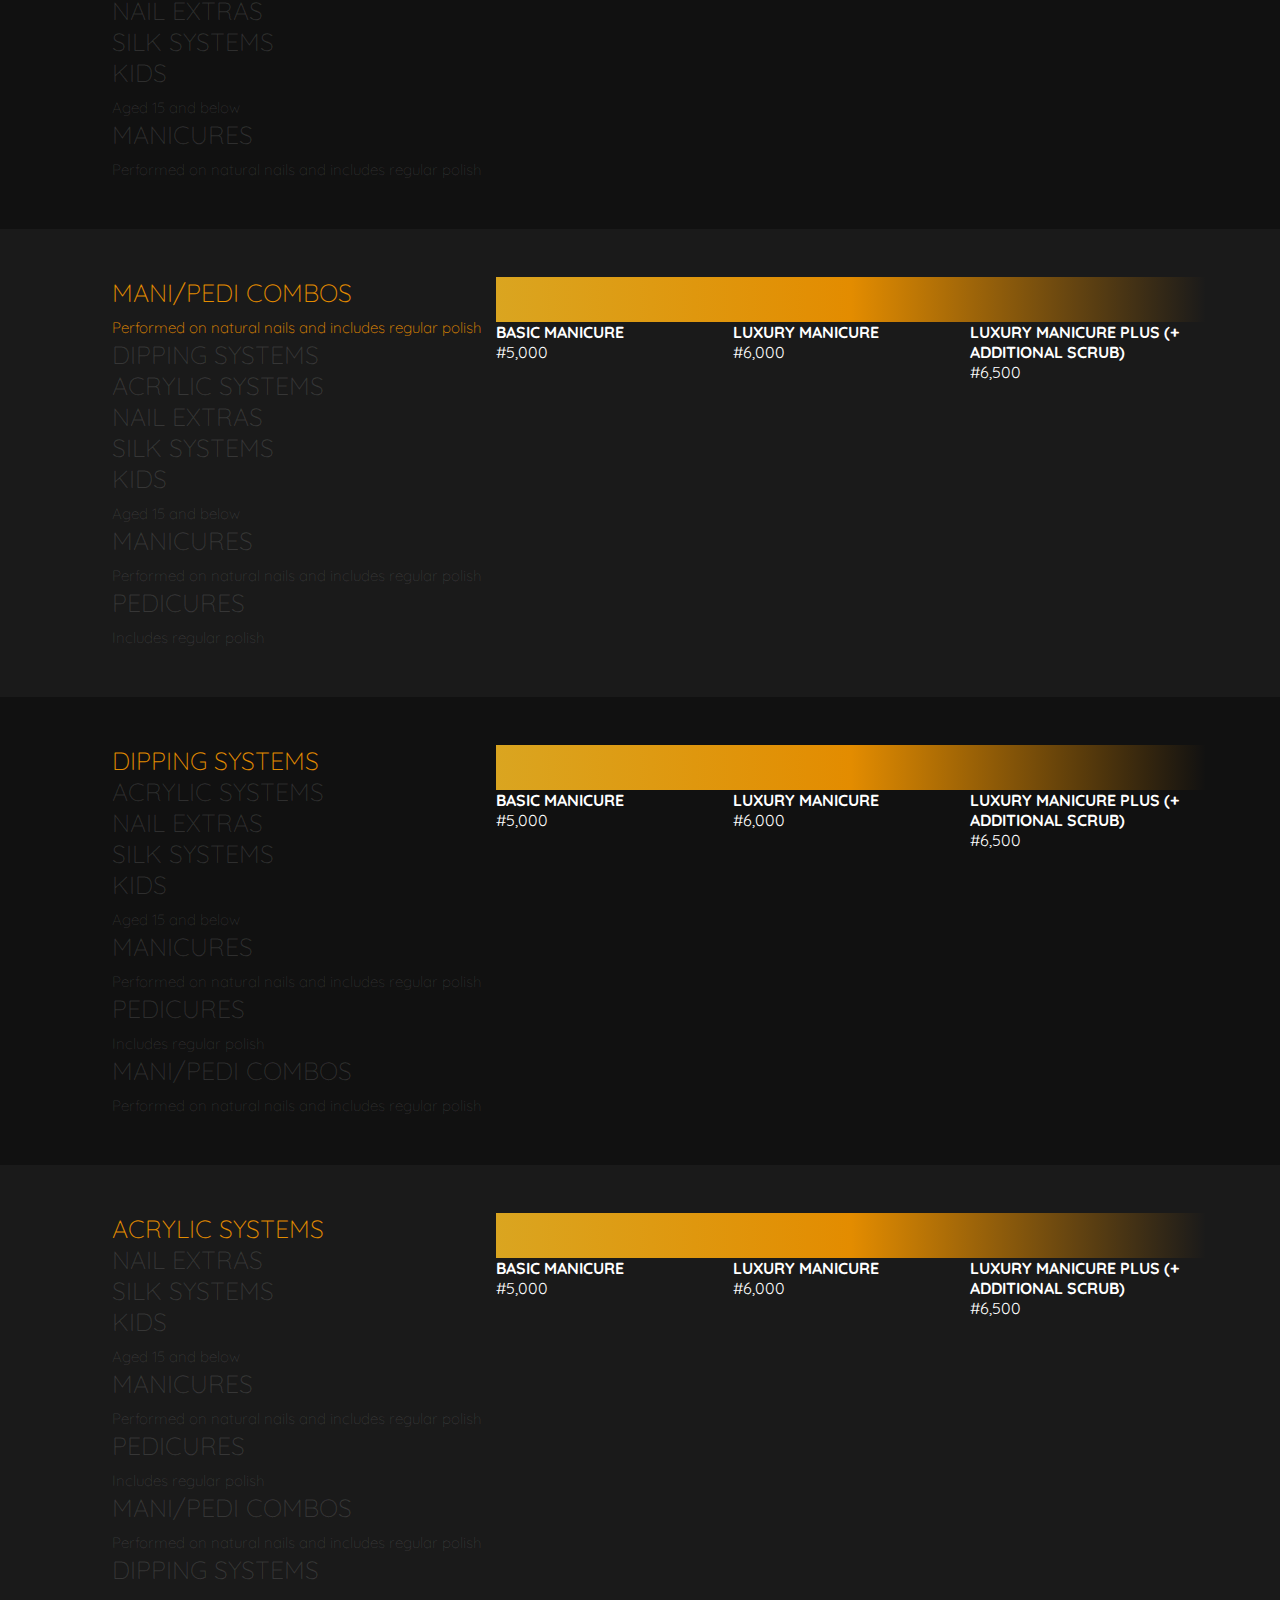
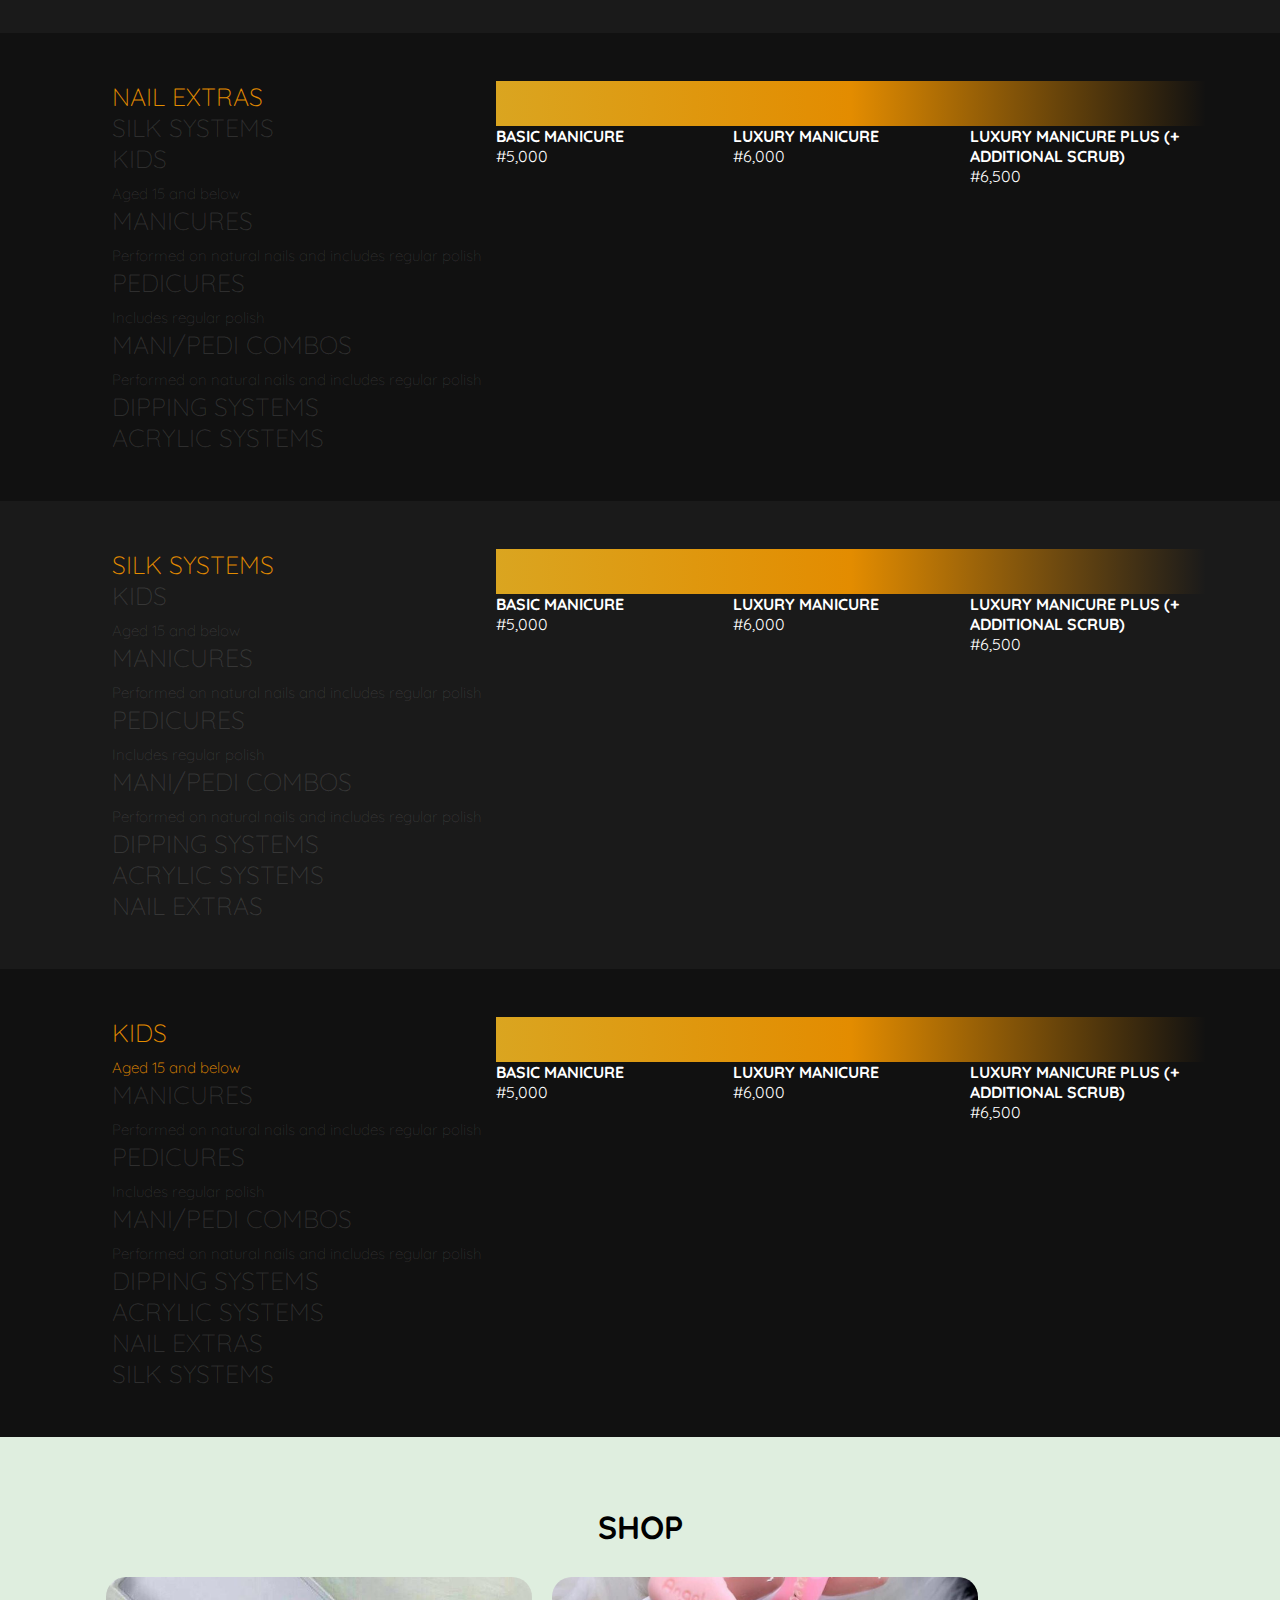
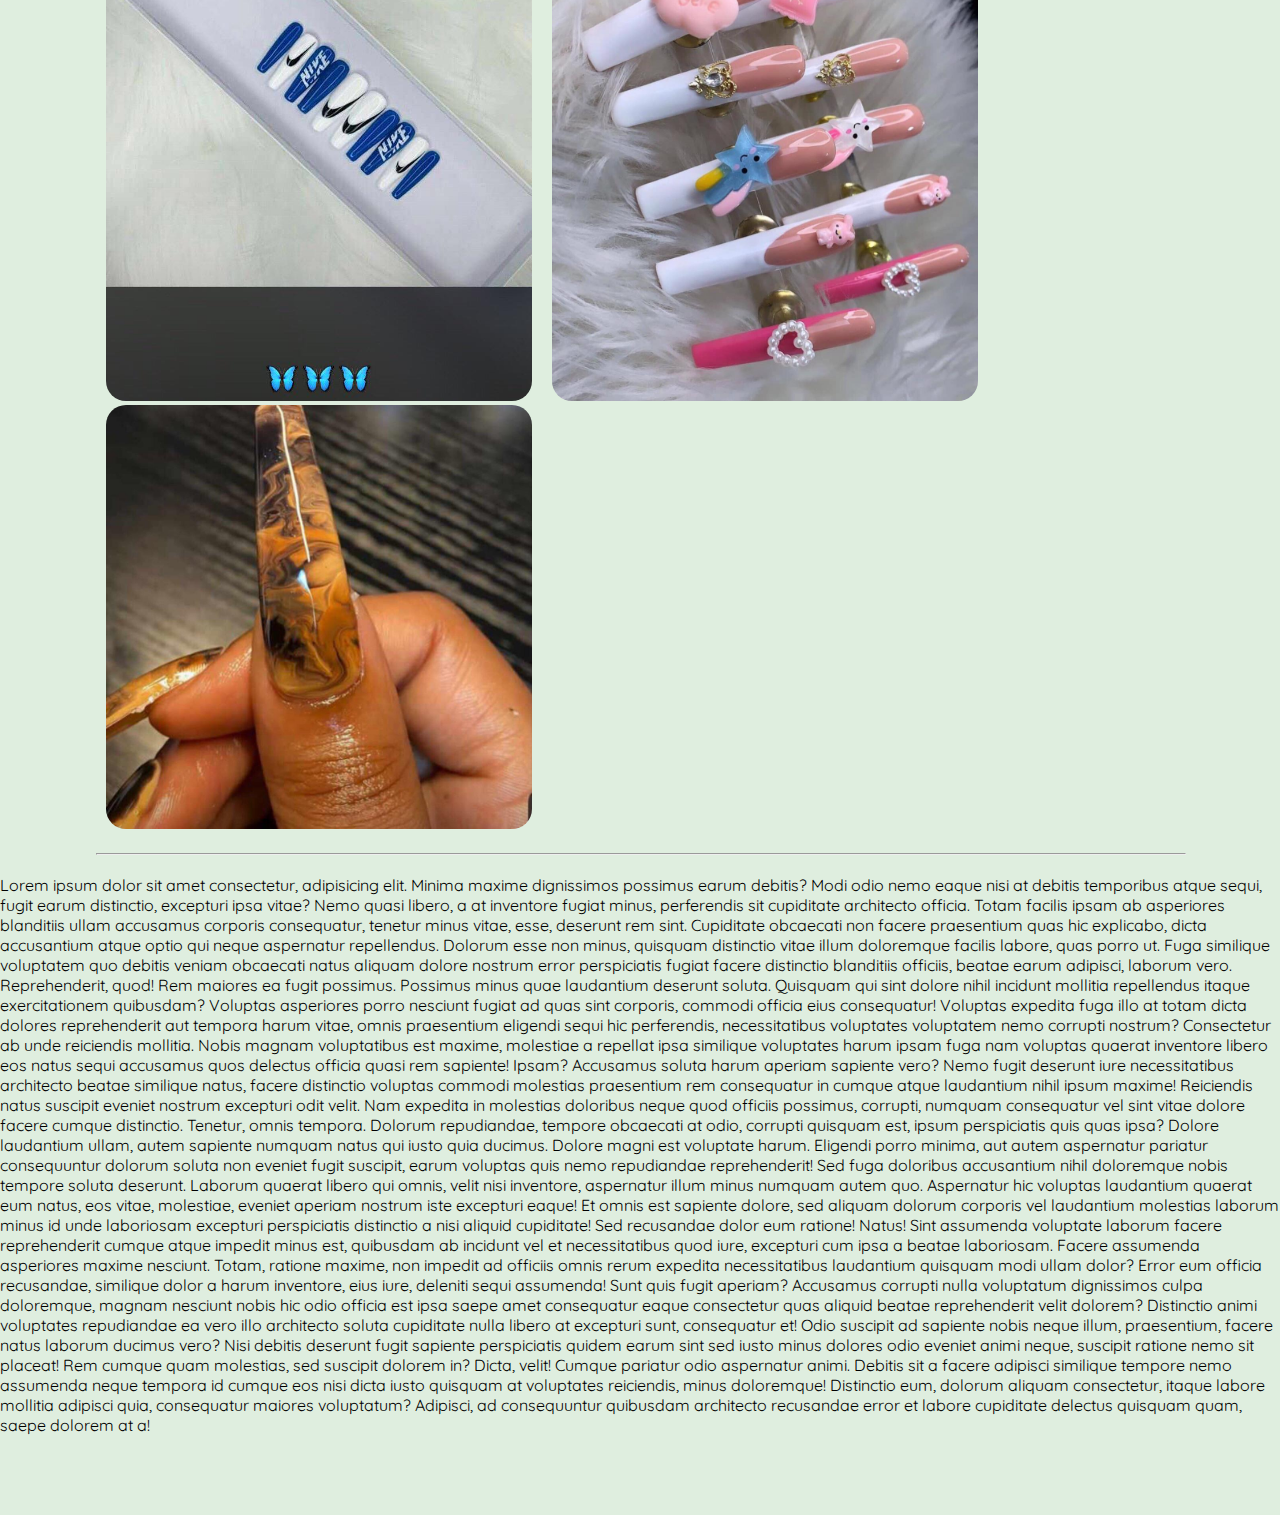
==== commit 1ea87230: "Update index.html" ====
--- a/index.html
+++ b/index.html
@@ -470,7 +470,7 @@
     <h1 class="shop" id="Shop">SHOP</h1>
     <br>
     <section class="shop-section">
-        <img src="img/nails 1.jpg" alt="nails.1"><img src="img/Nails 2.jpg" alt="nails 2"><img src="img/nails3.jpg" alt="nails 3"><br><br><hr style="width: 85vw; position: relative; left: 7.5vw; right: 7.5vw; "><br>
+        <img src="nails 1.jpg" alt="nails.1"><img src="Nails 2.jpg" alt="nails 2"><img src="nails3.jpg" alt="nails 3"><br><br><hr style="width: 85vw; position: relative; left: 7.5vw; right: 7.5vw; "><br>
        <div>
         Lorem ipsum dolor sit amet consectetur, adipisicing elit. Minima maxime dignissimos possimus earum debitis? Modi odio nemo eaque nisi at debitis temporibus atque sequi, fugit earum distinctio, excepturi ipsa vitae?
         Nemo quasi libero, a at inventore fugiat minus, perferendis sit cupiditate architecto officia. Totam facilis ipsam ab asperiores blanditiis ullam accusamus corporis consequatur, tenetur minus vitae, esse, deserunt rem sint.
--- a/Morgana send me message 2.css
+++ b/Morgana send me message 2.css
@@ -29,6 +29,9 @@
     border-color: black;
     padding-right: 3px;
     background-color: darkcyan;
+}
+#close-menu{
+    display: none;
 }
 .m-sec2 nav{
     /* background-color: blue; */
@@ -68,7 +71,7 @@
 }
 .m-main2{
     /* background-color: rgb(0, 58, 58); */
-    background-image: linear-gradient(45deg, black, rgba(0, 0, 0, 0.062)), url(img/nails6.jpg);
+    background-image: linear-gradient(45deg, black, rgba(0, 0, 0, 0.062)), url(nails6.jpg);
     outline: 4px groove #222;
     background-size: cover;
     background-repeat: no-repeat;
@@ -205,6 +208,10 @@
     color: #f8f9f9;
     background: #173459;
 }
+.active{
+    color: #f8f9f9;
+    background: #173459;
+}
 .shop{
     text-align: center;
     margin: 10px auto;
@@ -276,4 +283,4 @@
     bottom: 0;
     left: -100vw;
 } */
-/* #34dec2 */+/* #34dec2 */
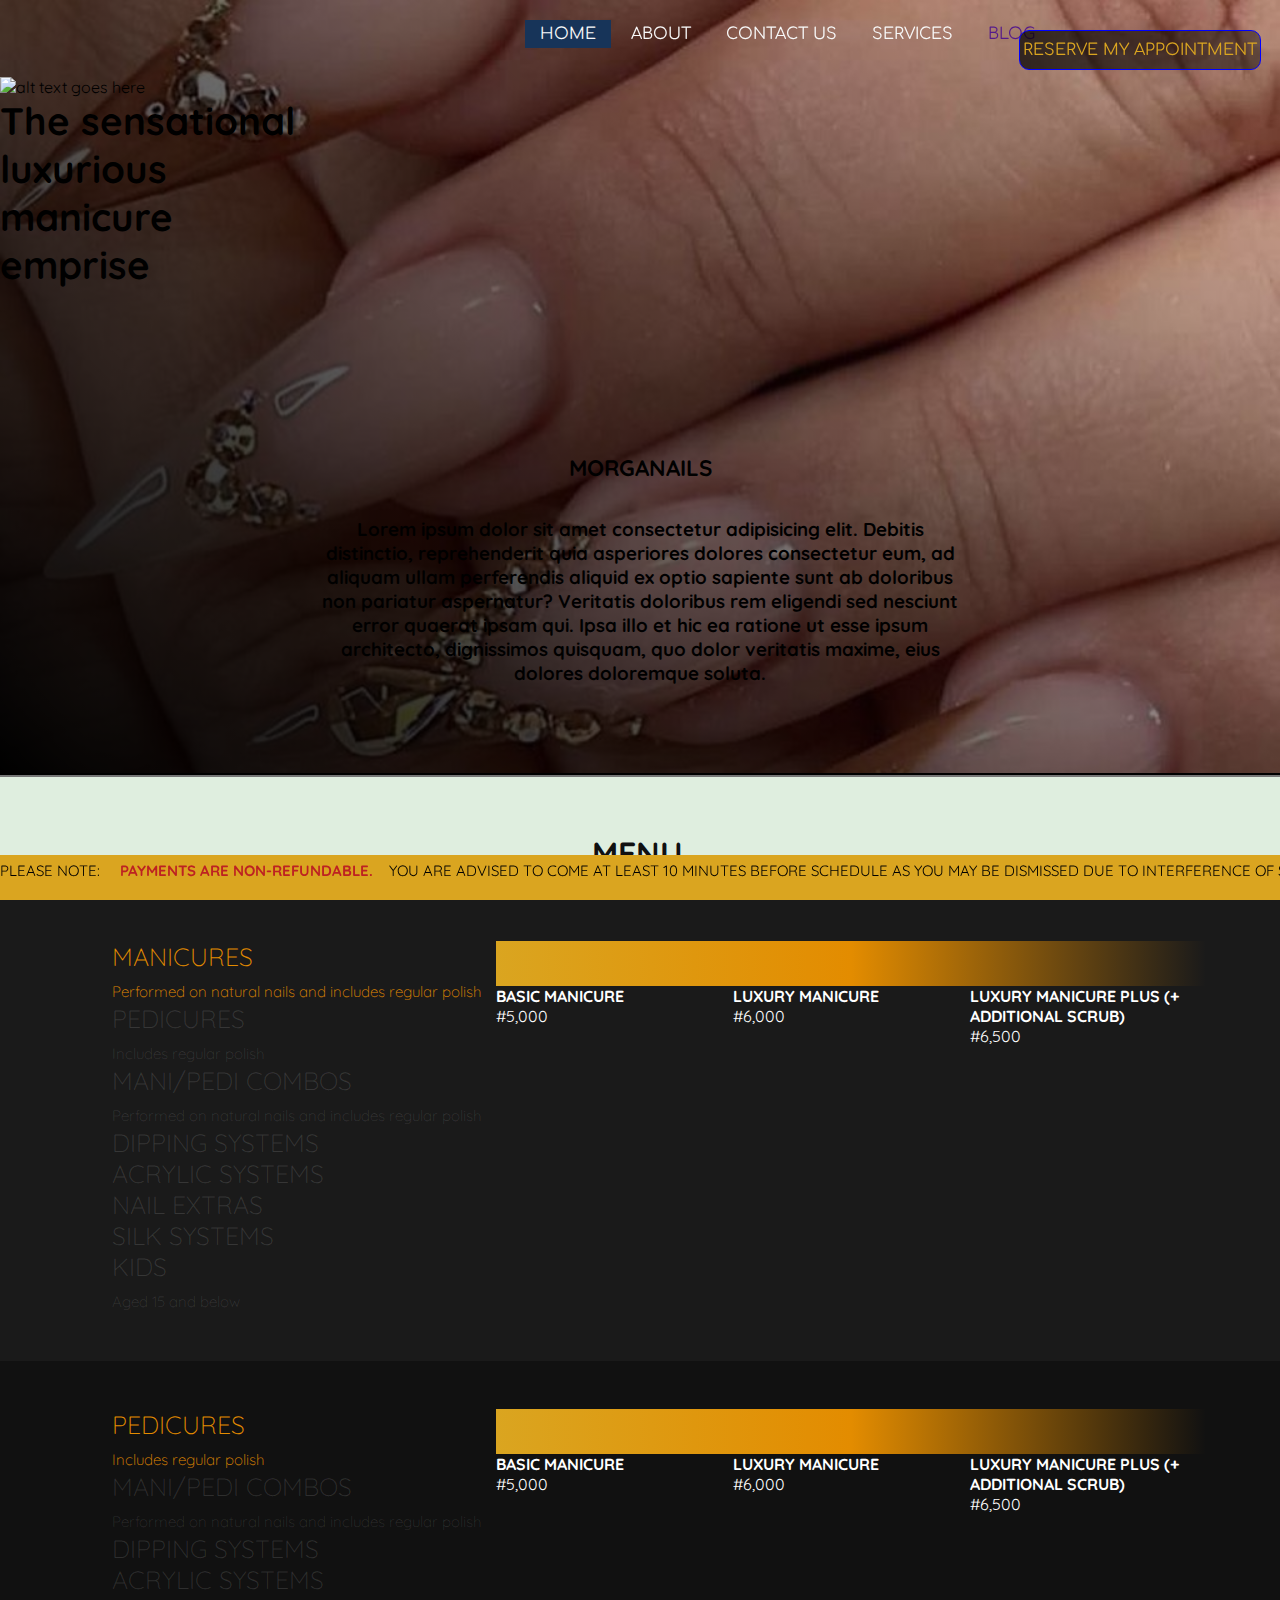
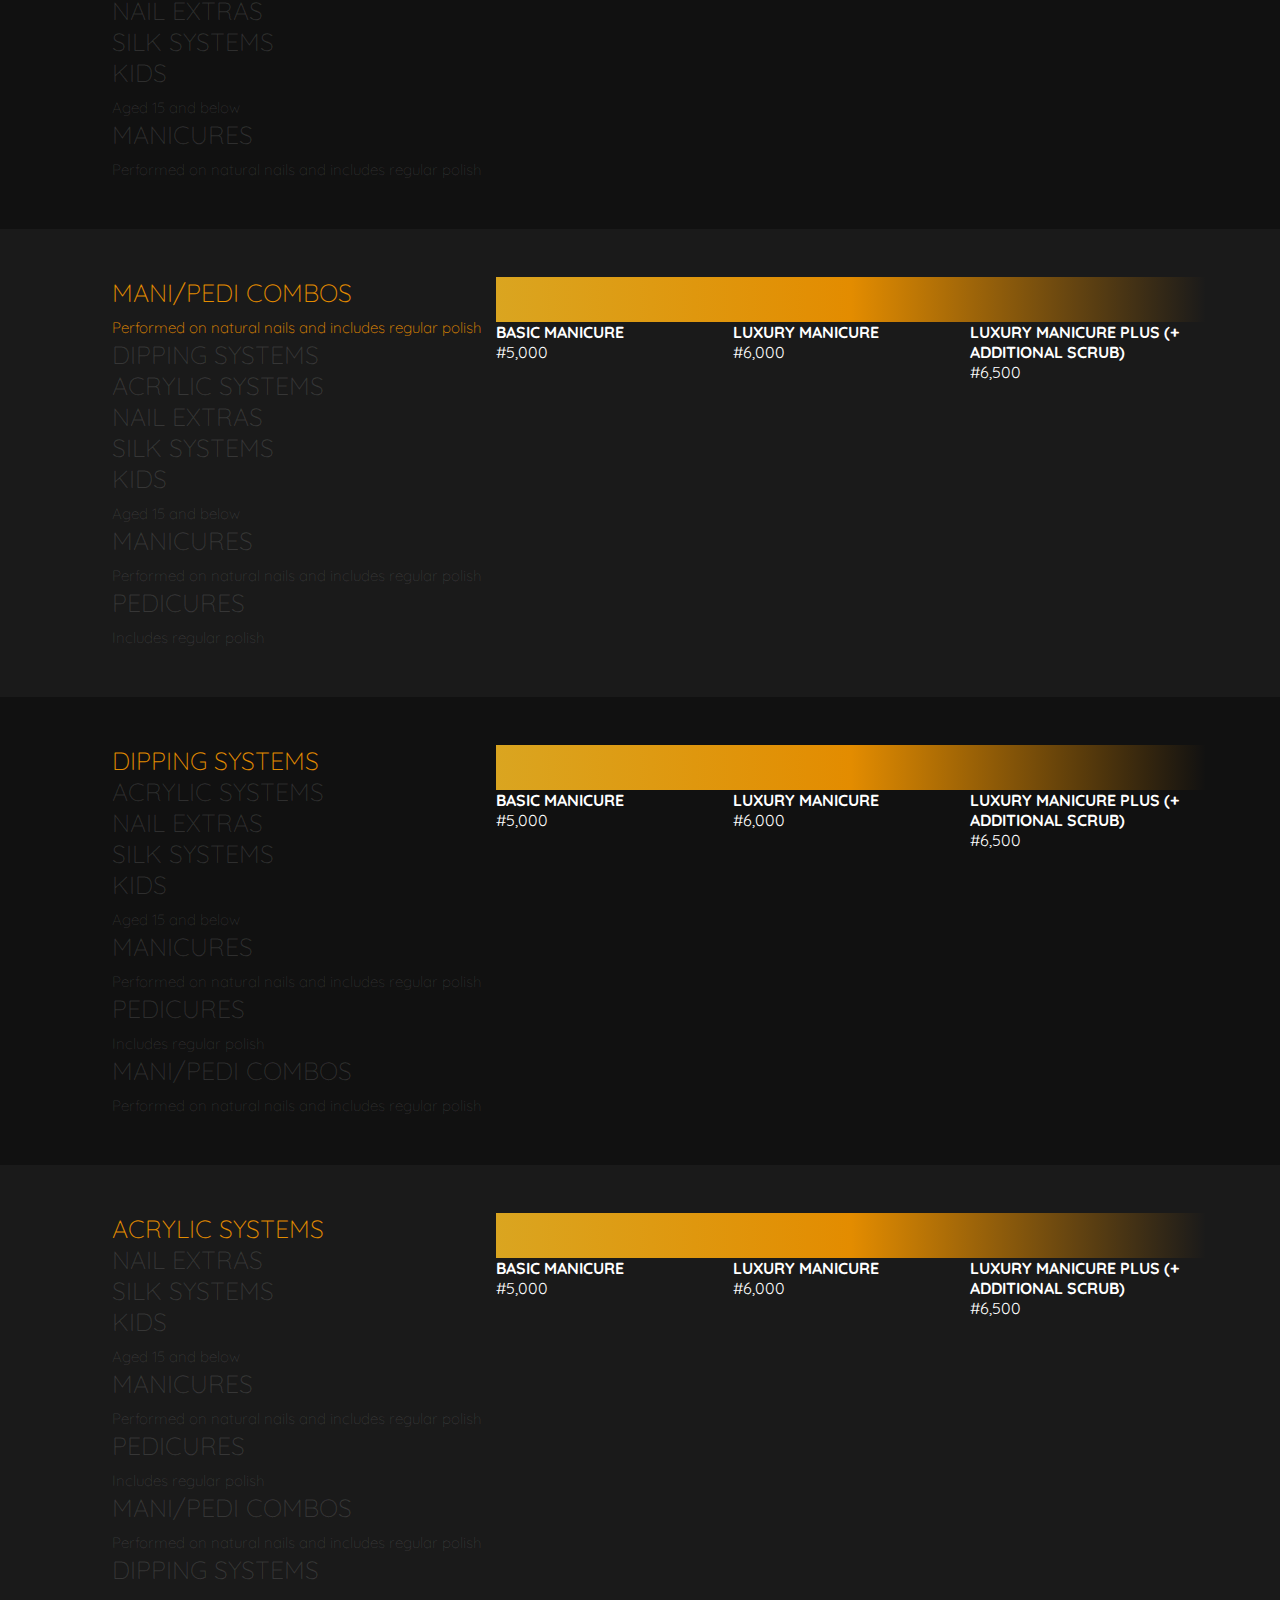
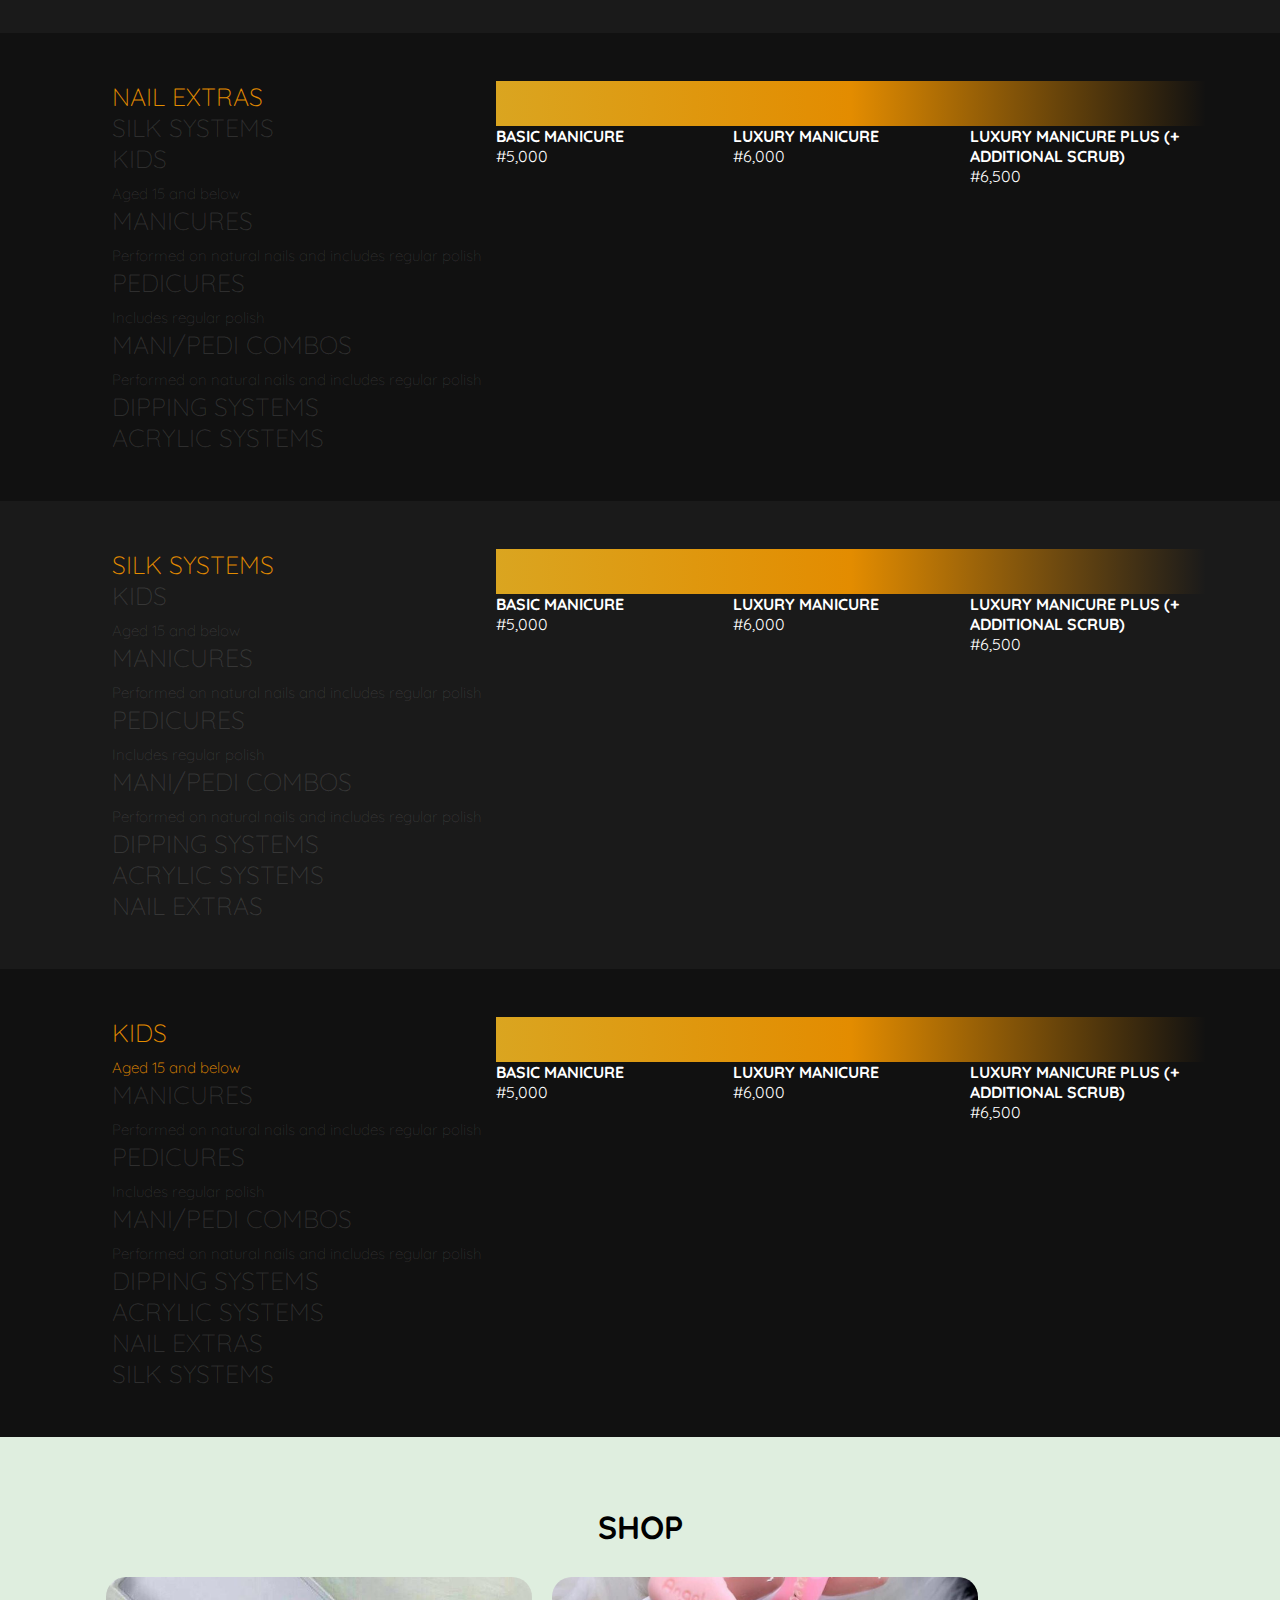
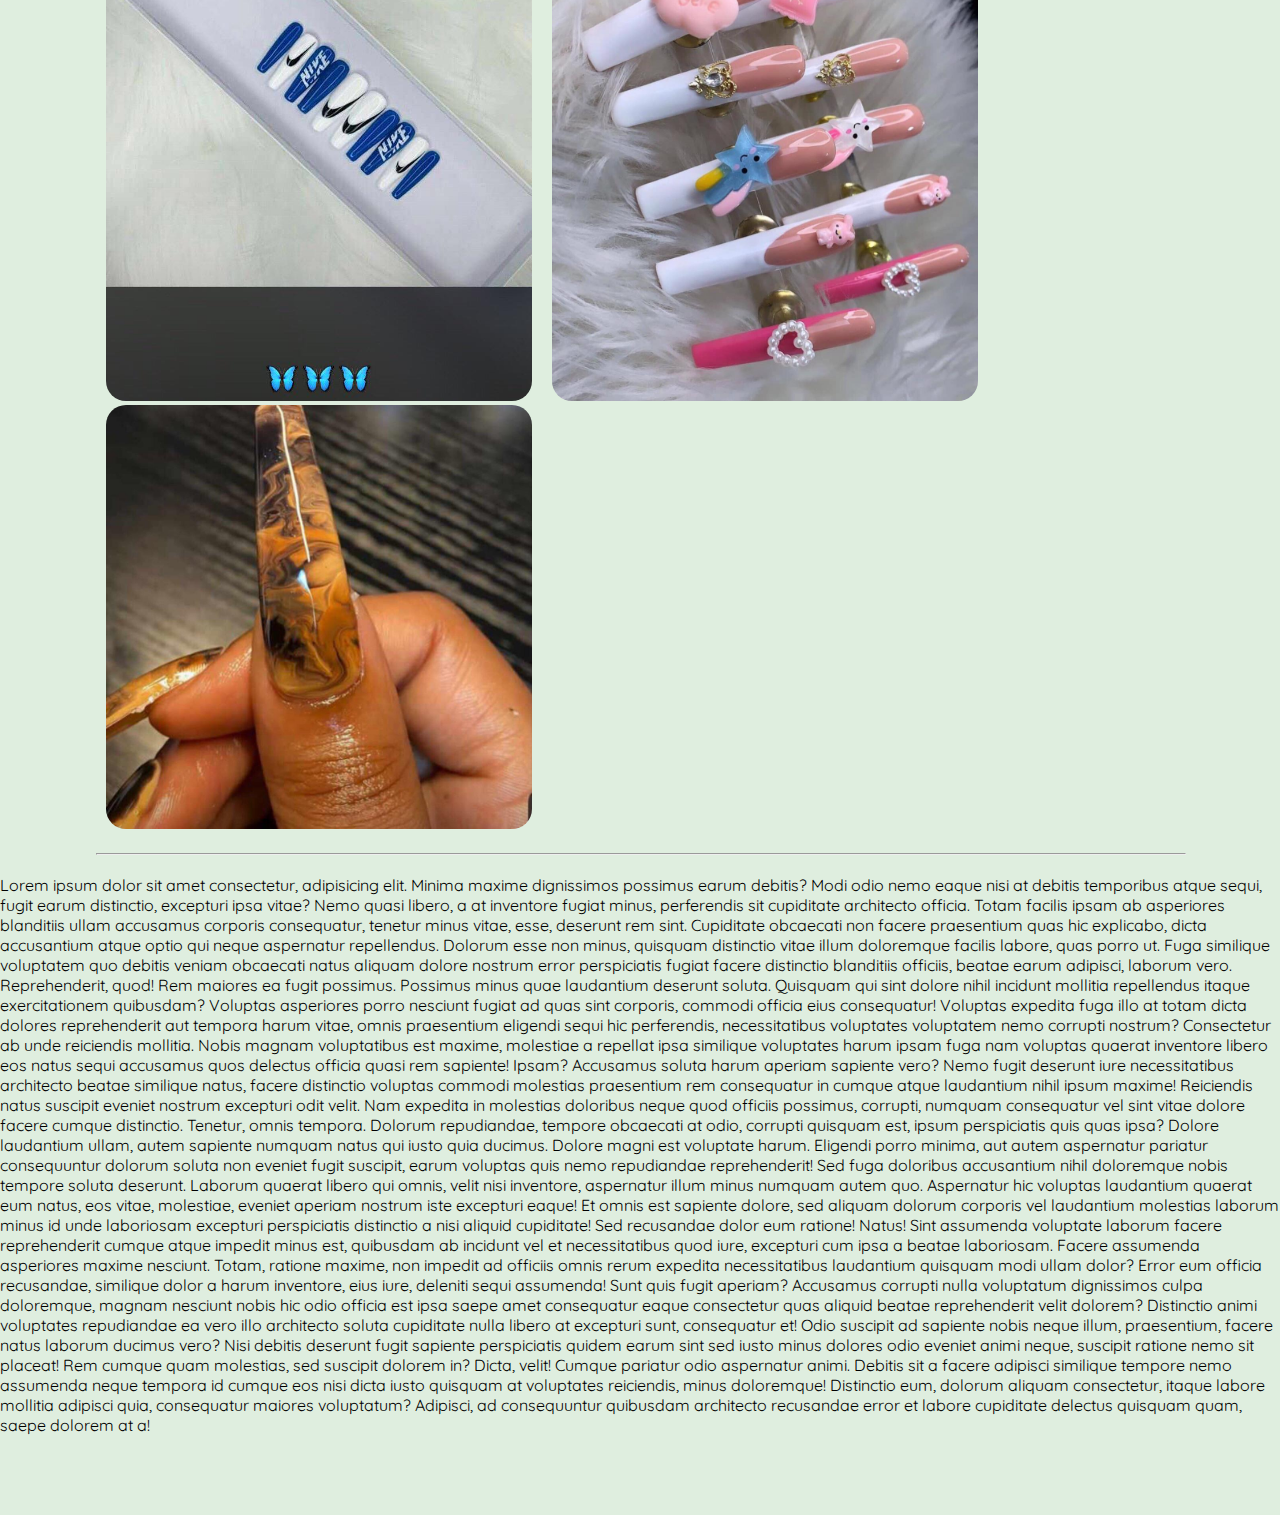
==== commit 3e9ad441: "Update index.html" ====
--- a/index.html
+++ b/index.html
@@ -206,7 +206,7 @@
         <ion-icon name="close-circle-outline" id="close-menu"></ion-icon>
         <nav>
             <div class="m-dd">
-                <a href="">HOME</a>
+                <a href="" class="active">HOME</a>
                 <div class="m-dropdown">
                     <a href="#Menu">MENU</a>
                     <a href="#Shop">SHOP</a>
